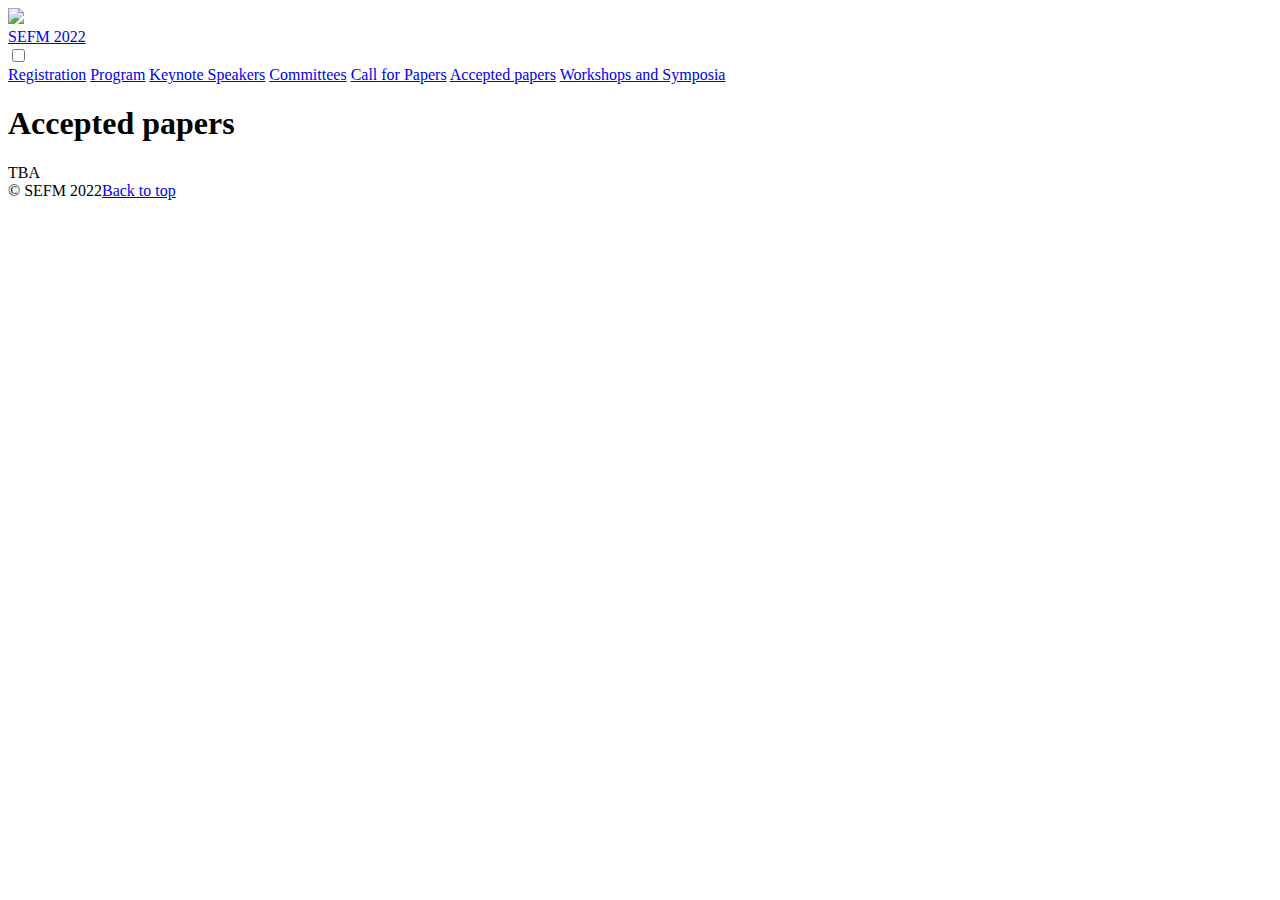
==== acceptedpapers.html @ af6c27b9 "Add files via upload" ====
<!DOCTYPE html>
<!-- saved from url=(0034)https://sefm-conference.github.io/ -->
<html lang="en"><head><meta http-equiv="Content-Type" content="text/html; charset=UTF-8">
  
  <meta http-equiv="X-UA-Compatible" content="IE=edge">
  <meta name="viewport" content="width=device-width, initial-scale=1"><!-- Begin Jekyll SEO tag v2.7.1 -->
<title>SEFM 2022 | Website of the SEFM Conference</title>
<meta name="generator" content="Jekyll v3.9.0">
<meta property="og:title" content="SEFM 2022">
<meta property="og:locale" content="en_US">
<meta name="description" content="Website of the SEFM Conference">
<meta property="og:description" content="Website of the SEFM Conference">
<link rel="canonical" href="https://chaimingcn.github.io/">
<meta property="og:url" content="/">
<meta property="og:site_name" content="SEFM 2022">
<meta name="twitter:card" content="summary">
<meta property="twitter:title" content="SEFM 2022">
<script type="application/ld+json">
{"description":"Website of the SEFM Conference","url":"/","@type":"WebSite","headline":"SEFM 2022","name":"SEFM 2022","@context":"https://schema.org"}</script>
<!-- End Jekyll SEO tag -->
<link rel="stylesheet" href="https://chaimingcn.github.io/main.css">
  <link rel="icon" href="https://sefm-conference.github.io/favicon.png" type="image/x-icon">
  <link rel="stylesheet" href="https://chaimingcn.github.io/font-awesome.min.css">
	
	<meta name="ljjc::status" content="on">
	<script charset="utf-8" src="./moment_timeline.4391e0bf4053fbaa2a022e3fad2a1e1a.js">
	</script>
	<script charset="utf-8" src="./timeline.34cf38a85ac899f1d6a0438a1659decc.js"></script>
	</head>
<body><header class="site-header" role="banner">

  <div class="wrapper">
    <div class="headerImage">
    <img src="https://chaimingcn.github.io/mainPic.JPG">
    </div>
      <a class="site-title" rel="author" href="https://chaimingcn.github.io/">SEFM 2022</a><nav class="site-nav">
          <input type="checkbox" id="nav-trigger" class="nav-trigger">
          <label for="nav-trigger">
            <span class="menu-icon">
           
            </span>
          </label>

          <div class="trigger">
            
              
            
              
            
              
            
              
            
              
                <a class="page-link" href="https://chaimingcn.github.io/registration.html">Registration</a>
              
            
              
                <a class="page-link" href="https://chaimingcn.github.io/program.html">Program</a>
              
            
              
                <a class="page-link" href="https://chaimingcn.github.io/keynotespeaker.html">Keynote Speakers</a>
              
            
              
                <a class="page-link" href="https://chaimingcn.github.io/committees.html">Committees</a>
              
            
              
                <a class="page-link" href="https://chaimingcn.github.io/cfp.html">Call for Papers</a>
              
            
              
                <a class="page-link" href="https://chaimingcn.github.io/acceptedpapers.html">Accepted papers</a>
              
            
              
                <a class="page-link" href="https://chaimingcn.github.io/workshopandsymposia.html">Workshops and Symposia</a>
              
            
          </div>
        </nav></div>
</header>
<main class="page-content" aria-label="Content">
      <div class="wrapper">
        <div class="page">
    <h1 class="page-title">Accepted papers</h1>

      <div class="page-content">
        <div id="secondary" class="widget-area sidey" role="complementary">
   </div>
TBA
      </div>
</div>

      </div>
    </main><footer class="site-footer h-card">
  <data class="u-url" href="/"></data>

<div class="wrapper">© SEFM 2022<a href="https://chaimingcn.github.io/#" class="backtotop"><i class="fa fa-arrow-up"></i>Back to top</a>
</div>
</footer>



<iframe scrolling="no" frameborder="0" allowtransparency="true" src="./widget_iframe.8f764d5bd2778f88121d31d7d8d8e1e3.html" title="Twitter settings iframe" style="display: none;"></iframe><iframe id="rufous-sandbox" scrolling="no" frameborder="0" allowtransparency="true" allowfullscreen="true" style="position: absolute; visibility: hidden; display: none; width: 0px; height: 0px; padding: 0px; border: none;" title="Twitter analytics iframe" src="./saved_resource(1).html"></iframe></body></html>
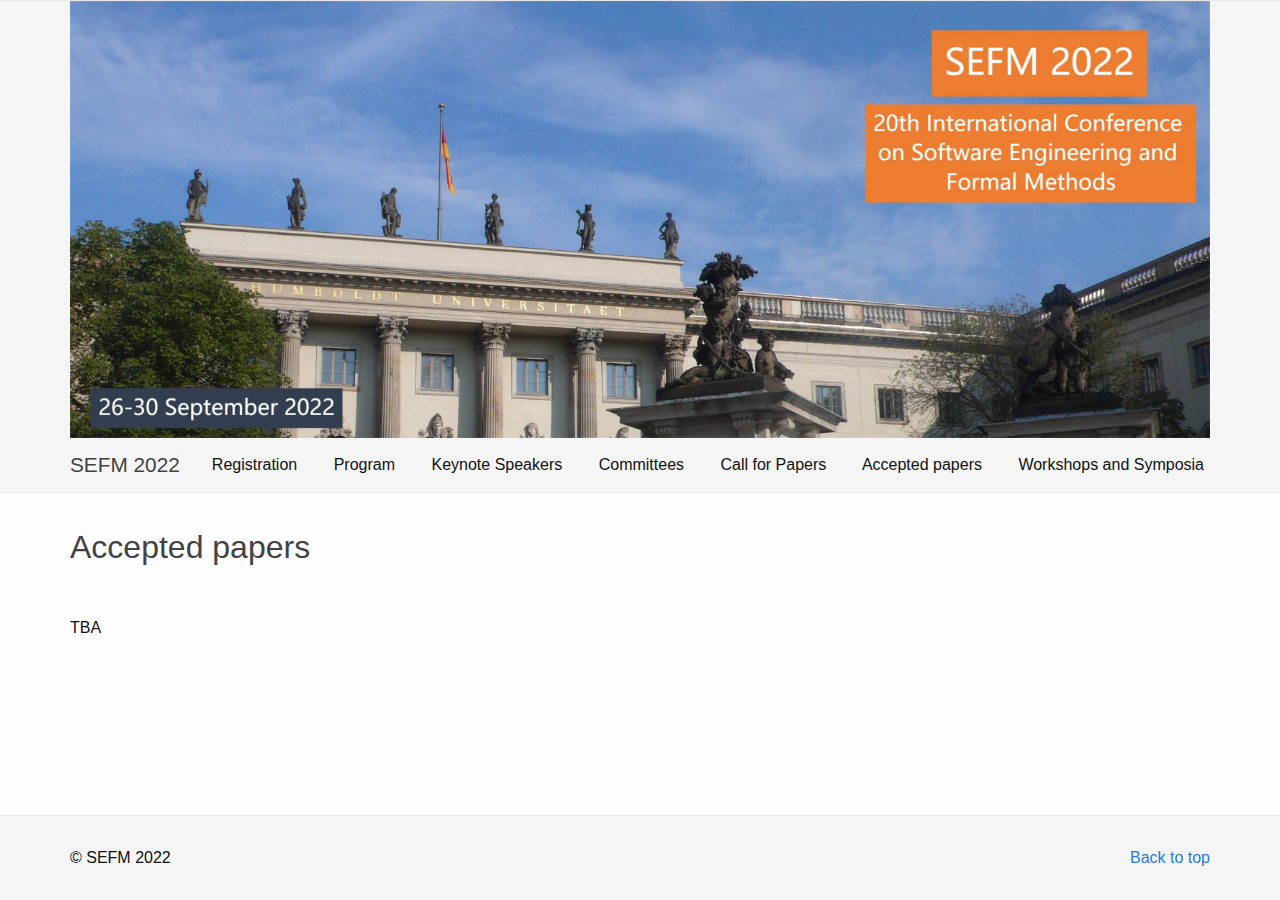
==== commit 84dce53b: "Update acceptedpapers.html" ====
--- a/acceptedpapers.html
+++ b/acceptedpapers.html
@@ -10,7 +10,7 @@
 <meta property="og:locale" content="en_US">
 <meta name="description" content="Website of the SEFM Conference">
 <meta property="og:description" content="Website of the SEFM Conference">
-<link rel="canonical" href="https://chaimingcn.github.io/">
+<link rel="canonical" href="https://sefm-conference.github.io/2022/">
 <meta property="og:url" content="/">
 <meta property="og:site_name" content="SEFM 2022">
 <meta name="twitter:card" content="summary">
@@ -18,9 +18,9 @@
 <script type="application/ld+json">
 {"description":"Website of the SEFM Conference","url":"/","@type":"WebSite","headline":"SEFM 2022","name":"SEFM 2022","@context":"https://schema.org"}</script>
 <!-- End Jekyll SEO tag -->
-<link rel="stylesheet" href="https://chaimingcn.github.io/main.css">
+<link rel="stylesheet" href="https://sefm-conference.github.io/2022/main.css">
   <link rel="icon" href="https://sefm-conference.github.io/favicon.png" type="image/x-icon">
-  <link rel="stylesheet" href="https://chaimingcn.github.io/font-awesome.min.css">
+  <link rel="stylesheet" href="https://sefm-conference.github.io/2022/font-awesome.min.css">
 	
 	<meta name="ljjc::status" content="on">
 	<script charset="utf-8" src="./moment_timeline.4391e0bf4053fbaa2a022e3fad2a1e1a.js">
@@ -31,9 +31,9 @@
 
   <div class="wrapper">
     <div class="headerImage">
-    <img src="https://chaimingcn.github.io/mainPic.JPG">
+    <img src="https://sefm-conference.github.io/2022/mainPic.JPG">
     </div>
-      <a class="site-title" rel="author" href="https://chaimingcn.github.io/">SEFM 2022</a><nav class="site-nav">
+      <a class="site-title" rel="author" href="https://sefm-conference.github.io/2022/">SEFM 2022</a><nav class="site-nav">
           <input type="checkbox" id="nav-trigger" class="nav-trigger">
           <label for="nav-trigger">
             <span class="menu-icon">
@@ -52,31 +52,31 @@
               
             
               
-                <a class="page-link" href="https://chaimingcn.github.io/registration.html">Registration</a>
+                <a class="page-link" href="https://sefm-conference.github.io/2022/registration.html">Registration</a>
               
             
               
-                <a class="page-link" href="https://chaimingcn.github.io/program.html">Program</a>
+                <a class="page-link" href="https://sefm-conference.github.io/2022/program.html">Program</a>
               
             
               
-                <a class="page-link" href="https://chaimingcn.github.io/keynotespeaker.html">Keynote Speakers</a>
+                <a class="page-link" href="https://sefm-conference.github.io/2022/keynotespeaker.html">Keynote Speakers</a>
               
             
               
-                <a class="page-link" href="https://chaimingcn.github.io/committees.html">Committees</a>
+                <a class="page-link" href="https://sefm-conference.github.io/2022/committees.html">Committees</a>
               
             
               
-                <a class="page-link" href="https://chaimingcn.github.io/cfp.html">Call for Papers</a>
+                <a class="page-link" href="https://sefm-conference.github.io/2022/cfp.html">Call for Papers</a>
               
             
               
-                <a class="page-link" href="https://chaimingcn.github.io/acceptedpapers.html">Accepted papers</a>
+                <a class="page-link" href="https://sefm-conference.github.io/2022/acceptedpapers.html">Accepted papers</a>
               
             
               
-                <a class="page-link" href="https://chaimingcn.github.io/workshopandsymposia.html">Workshops and Symposia</a>
+                <a class="page-link" href="https://sefm-conference.github.io/2022/workshopandsymposia.html">Workshops and Symposia</a>
               
             
           </div>
@@ -98,7 +98,7 @@
     </main><footer class="site-footer h-card">
   <data class="u-url" href="/"></data>
 
-<div class="wrapper">© SEFM 2022<a href="https://chaimingcn.github.io/#" class="backtotop"><i class="fa fa-arrow-up"></i>Back to top</a>
+<div class="wrapper">© SEFM 2022<a href="https://sefm-conference.github.io/2022/#" class="backtotop"><i class="fa fa-arrow-up"></i>Back to top</a>
 </div>
 </footer>
 
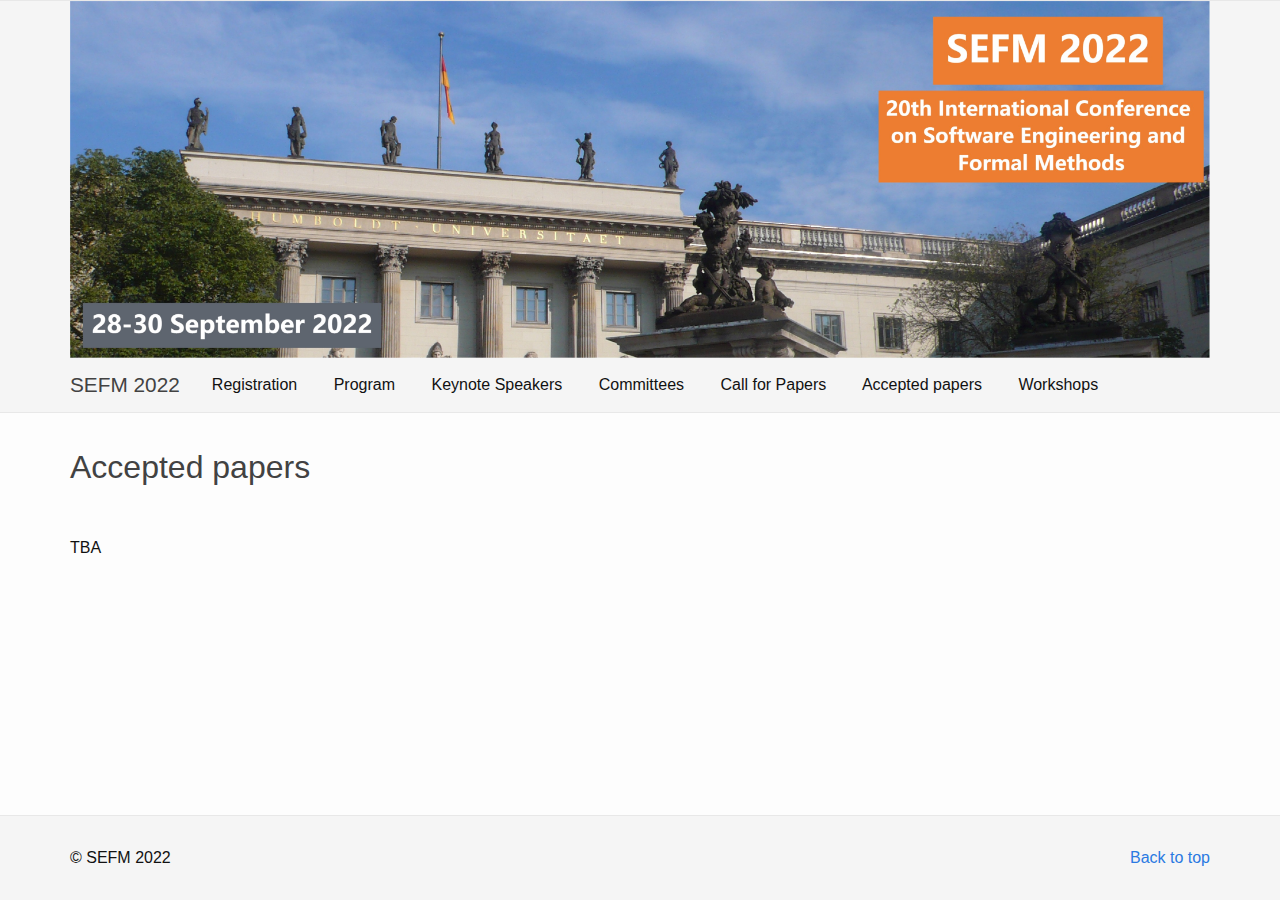
==== commit af6ca842: "Update acceptedpapers.html" ====
--- a/acceptedpapers.html
+++ b/acceptedpapers.html
@@ -76,7 +76,7 @@
               
             
               
-                <a class="page-link" href="https://sefm-conference.github.io/2022/workshopandsymposia.html">Workshops and Symposia</a>
+                <a class="page-link" href="https://sefm-conference.github.io/2022/workshopandsymposia.html">Workshops</a>
               
             
           </div>
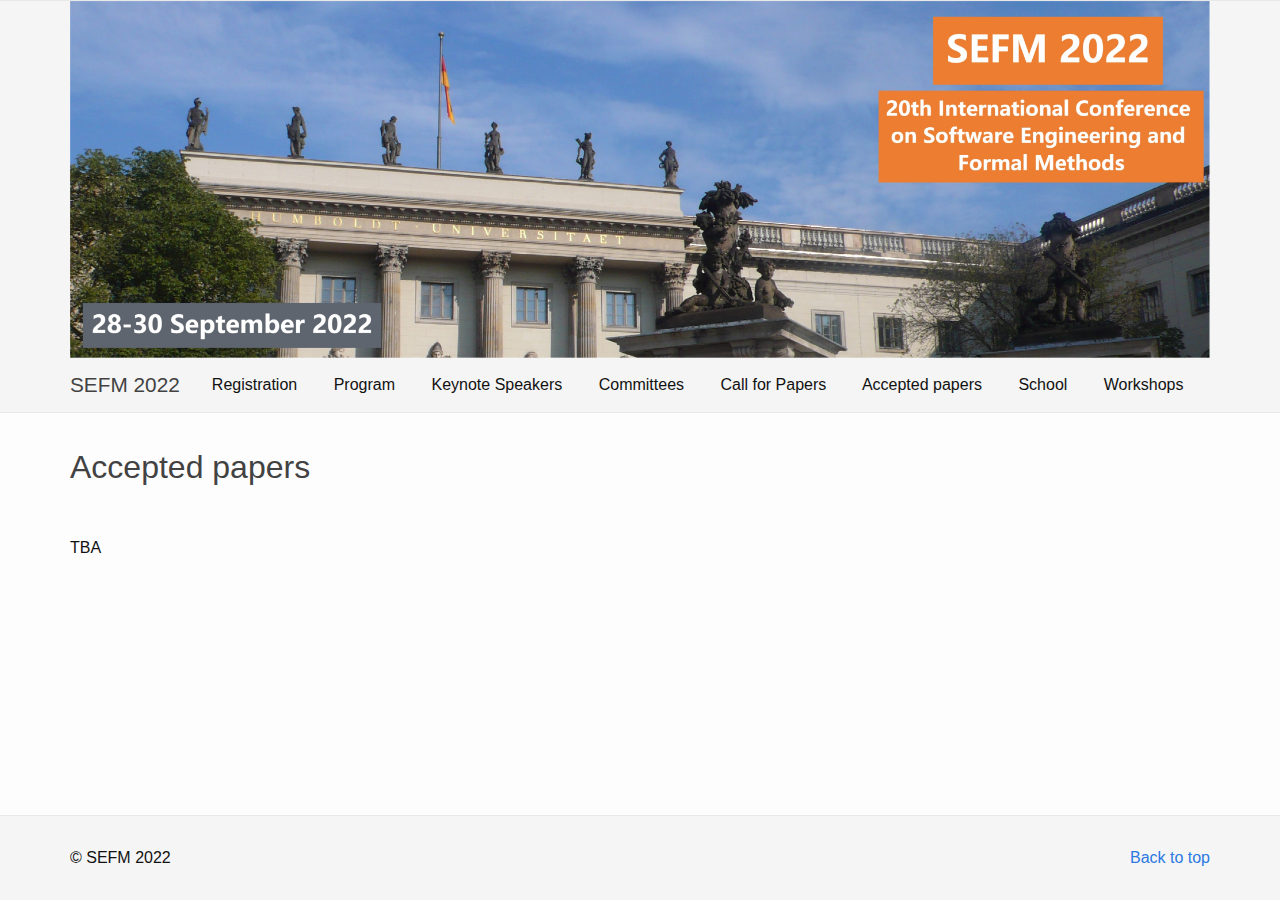
==== commit 93aa68d6: "Update acceptedpapers.html" ====
--- a/acceptedpapers.html
+++ b/acceptedpapers.html
@@ -74,7 +74,7 @@
               
                 <a class="page-link" href="https://sefm-conference.github.io/2022/acceptedpapers.html">Accepted papers</a>
               
-            
+                <a class="page-link" href="https://sefm-conference.github.io/2022/school.html">School</a>
               
                 <a class="page-link" href="https://sefm-conference.github.io/2022/workshopandsymposia.html">Workshops</a>
               
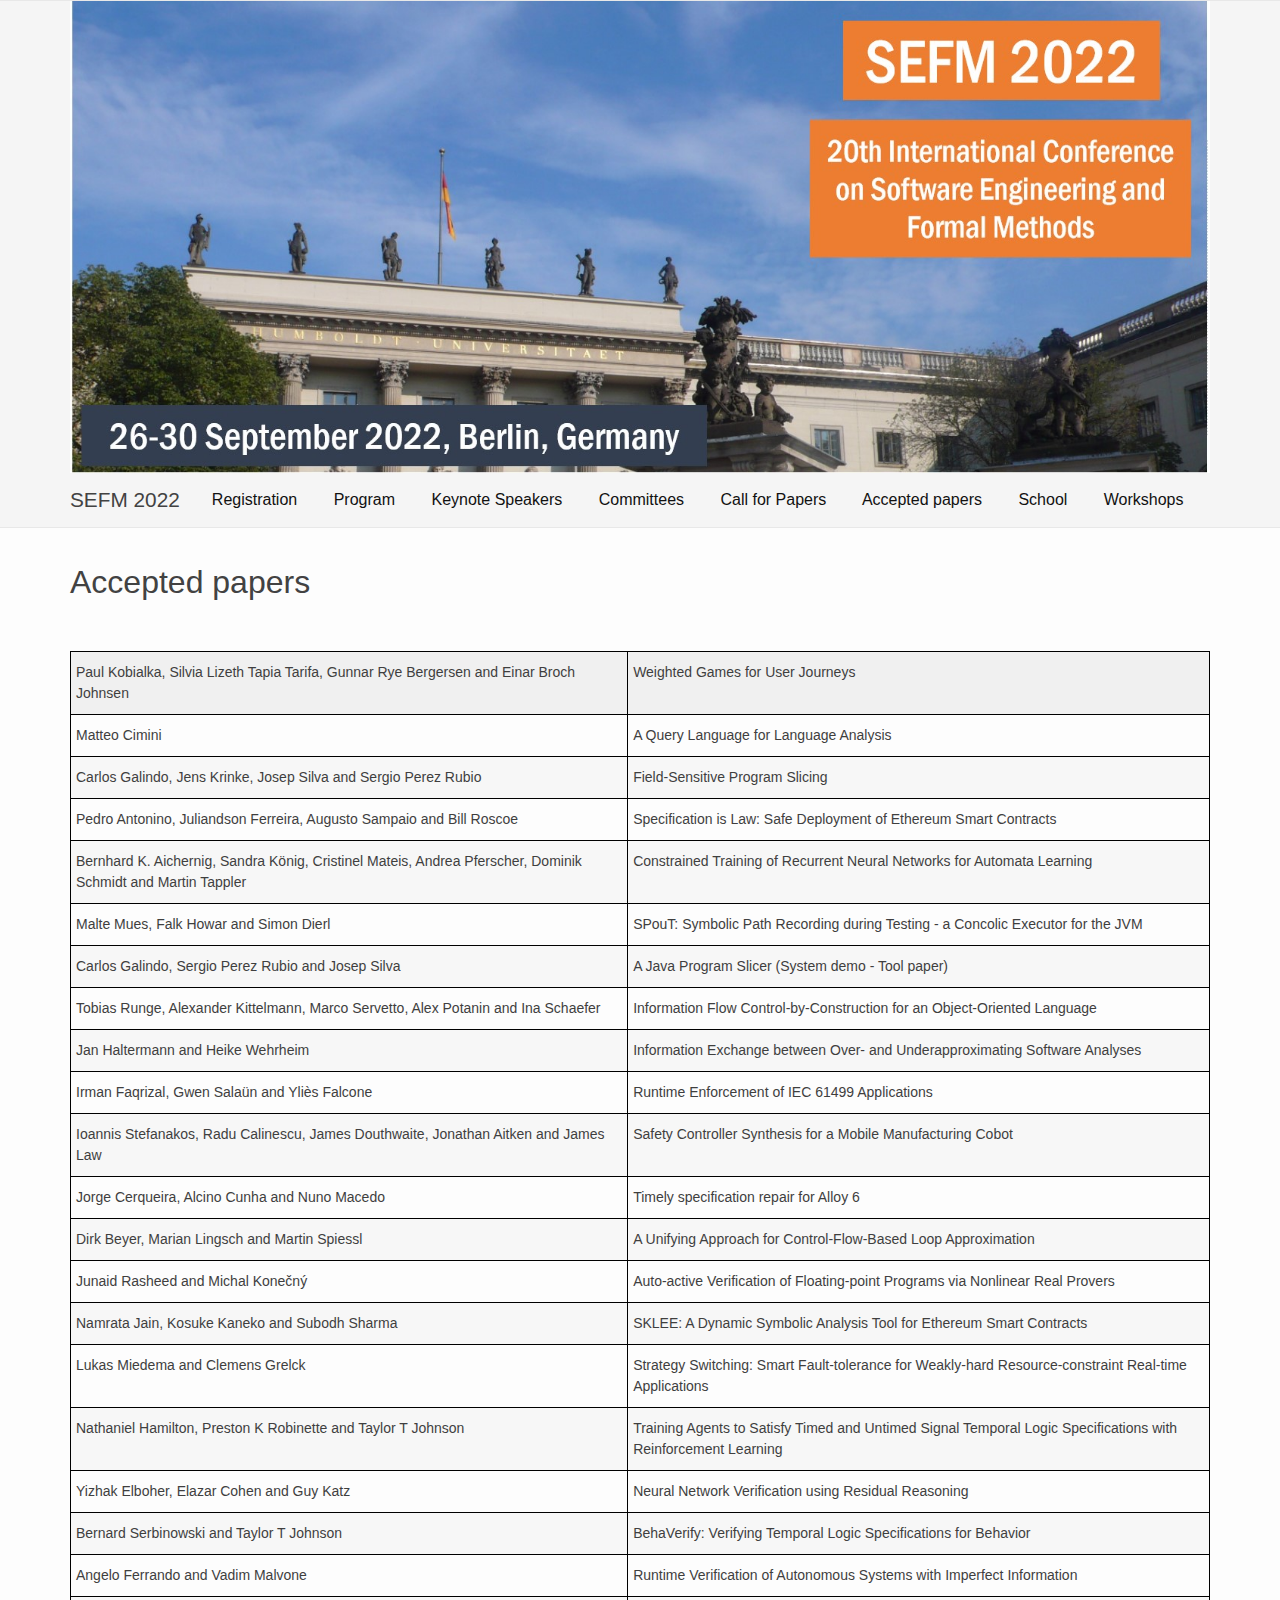
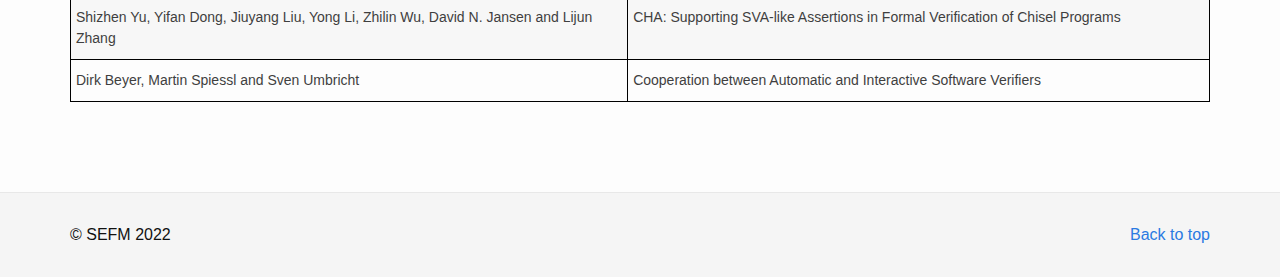
==== commit dd67ed4e: "Update acceptedpapers.html" ====
--- a/acceptedpapers.html
+++ b/acceptedpapers.html
@@ -90,7 +90,108 @@
       <div class="page-content">
         <div id="secondary" class="widget-area sidey" role="complementary">
    </div>
-TBA
+<style type="text/css">
+.tg  {border-collapse:collapse;border-spacing:0;}
+.tg td{border-color:black;border-style:solid;border-width:1px;font-family:Arial, sans-serif;font-size:14px;
+  overflow:hidden;padding:10px 5px;word-break:normal;}
+.tg th{border-color:black;border-style:solid;border-width:1px;font-family:Arial, sans-serif;font-size:14px;
+  font-weight:normal;overflow:hidden;padding:10px 5px;word-break:normal;}
+.tg .tg-0lax{text-align:left;vertical-align:top}
+</style>
+<table class="tg">
+<thead>
+  <tr>
+    <th class="tg-0lax">Paul Kobialka, Silvia Lizeth Tapia Tarifa, Gunnar Rye Bergersen and Einar Broch Johnsen</th>
+    <th class="tg-0lax">Weighted Games for User Journeys</th>
+  </tr>
+</thead>
+<tbody>
+  <tr>
+    <td class="tg-0lax">Matteo Cimini</td>
+    <td class="tg-0lax">A Query Language for Language Analysis</td>
+  </tr>
+  <tr>
+    <td class="tg-0lax">Carlos Galindo, Jens Krinke, Josep Silva and Sergio Perez Rubio</td>
+    <td class="tg-0lax">Field-Sensitive Program Slicing</td>
+  </tr>
+  <tr>
+    <td class="tg-0lax">Pedro Antonino, Juliandson Ferreira, Augusto Sampaio and Bill Roscoe</td>
+    <td class="tg-0lax">Specification is Law: Safe Deployment of Ethereum Smart Contracts</td>
+  </tr>
+  <tr>
+    <td class="tg-0lax">Bernhard K. Aichernig, Sandra König, Cristinel Mateis, Andrea Pferscher, Dominik Schmidt and Martin Tappler</td>
+    <td class="tg-0lax">Constrained Training of Recurrent Neural Networks for Automata Learning</td>
+  </tr>
+  <tr>
+    <td class="tg-0lax">Malte Mues, Falk Howar and Simon Dierl</td>
+    <td class="tg-0lax">SPouT: Symbolic Path Recording during Testing - a Concolic Executor for the JVM</td>
+  </tr>
+  <tr>
+    <td class="tg-0lax">Carlos Galindo, Sergio Perez Rubio and Josep Silva</td>
+    <td class="tg-0lax">A Java Program Slicer (System demo - Tool paper)</td>
+  </tr>
+  <tr>
+    <td class="tg-0lax">Tobias Runge, Alexander Kittelmann, Marco Servetto, Alex Potanin and Ina Schaefer</td>
+    <td class="tg-0lax">Information Flow Control-by-Construction for an Object-Oriented Language</td>
+  </tr>
+  <tr>
+    <td class="tg-0lax">Jan Haltermann and Heike Wehrheim</td>
+    <td class="tg-0lax">Information Exchange between Over- and Underapproximating Software Analyses</td>
+  </tr>
+  <tr>
+    <td class="tg-0lax">Irman Faqrizal, Gwen Salaün and Yliès Falcone</td>
+    <td class="tg-0lax">Runtime Enforcement of IEC 61499 Applications</td>
+  </tr>
+  <tr>
+    <td class="tg-0lax">Ioannis Stefanakos, Radu Calinescu, James Douthwaite, Jonathan Aitken and James Law</td>
+    <td class="tg-0lax">Safety Controller Synthesis for a Mobile Manufacturing Cobot</td>
+  </tr>
+  <tr>
+    <td class="tg-0lax">Jorge Cerqueira, Alcino Cunha and Nuno Macedo</td>
+    <td class="tg-0lax">Timely specification repair for Alloy 6</td>
+  </tr>
+  <tr>
+    <td class="tg-0lax">Dirk Beyer, Marian Lingsch and Martin Spiessl</td>
+    <td class="tg-0lax">A Unifying Approach for Control-Flow-Based Loop Approximation</td>
+  </tr>
+  <tr>
+    <td class="tg-0lax">Junaid Rasheed and Michal Konečný</td>
+    <td class="tg-0lax">Auto-active Verification of Floating-point Programs via Nonlinear Real Provers</td>
+  </tr>
+  <tr>
+    <td class="tg-0lax">Namrata Jain, Kosuke Kaneko and Subodh Sharma</td>
+    <td class="tg-0lax">SKLEE: A Dynamic Symbolic Analysis Tool for Ethereum Smart Contracts</td>
+  </tr>
+  <tr>
+    <td class="tg-0lax">Lukas Miedema and Clemens Grelck</td>
+    <td class="tg-0lax">Strategy Switching: Smart Fault-tolerance for Weakly-hard Resource-constraint Real-time Applications</td>
+  </tr>
+  <tr>
+    <td class="tg-0lax">Nathaniel Hamilton, Preston K Robinette and Taylor T Johnson</td>
+    <td class="tg-0lax">Training Agents to Satisfy Timed and Untimed Signal Temporal Logic Specifications with Reinforcement Learning</td>
+  </tr>
+  <tr>
+    <td class="tg-0lax">Yizhak Elboher, Elazar Cohen and Guy Katz</td>
+    <td class="tg-0lax">Neural Network Verification using Residual Reasoning</td>
+  </tr>
+  <tr>
+    <td class="tg-0lax">Bernard Serbinowski and Taylor T Johnson</td>
+    <td class="tg-0lax">BehaVerify: Verifying Temporal Logic Specifications for Behavior</td>
+  </tr>
+  <tr>
+    <td class="tg-0lax">Angelo Ferrando and Vadim Malvone</td>
+    <td class="tg-0lax">Runtime Verification of Autonomous Systems with Imperfect Information</td>
+  </tr>
+  <tr>
+    <td class="tg-0lax">Shizhen Yu, Yifan Dong, Jiuyang Liu, Yong Li, Zhilin Wu, David N. Jansen and Lijun Zhang</td>
+    <td class="tg-0lax">CHA: Supporting SVA-like Assertions in Formal Verification of Chisel Programs</td>
+  </tr>
+  <tr>
+    <td class="tg-0lax">Dirk Beyer, Martin Spiessl and Sven Umbricht</td>
+    <td class="tg-0lax">Cooperation between Automatic and Interactive Software Verifiers</td>
+  </tr>
+</tbody>
+</table>
       </div>
 </div>
 
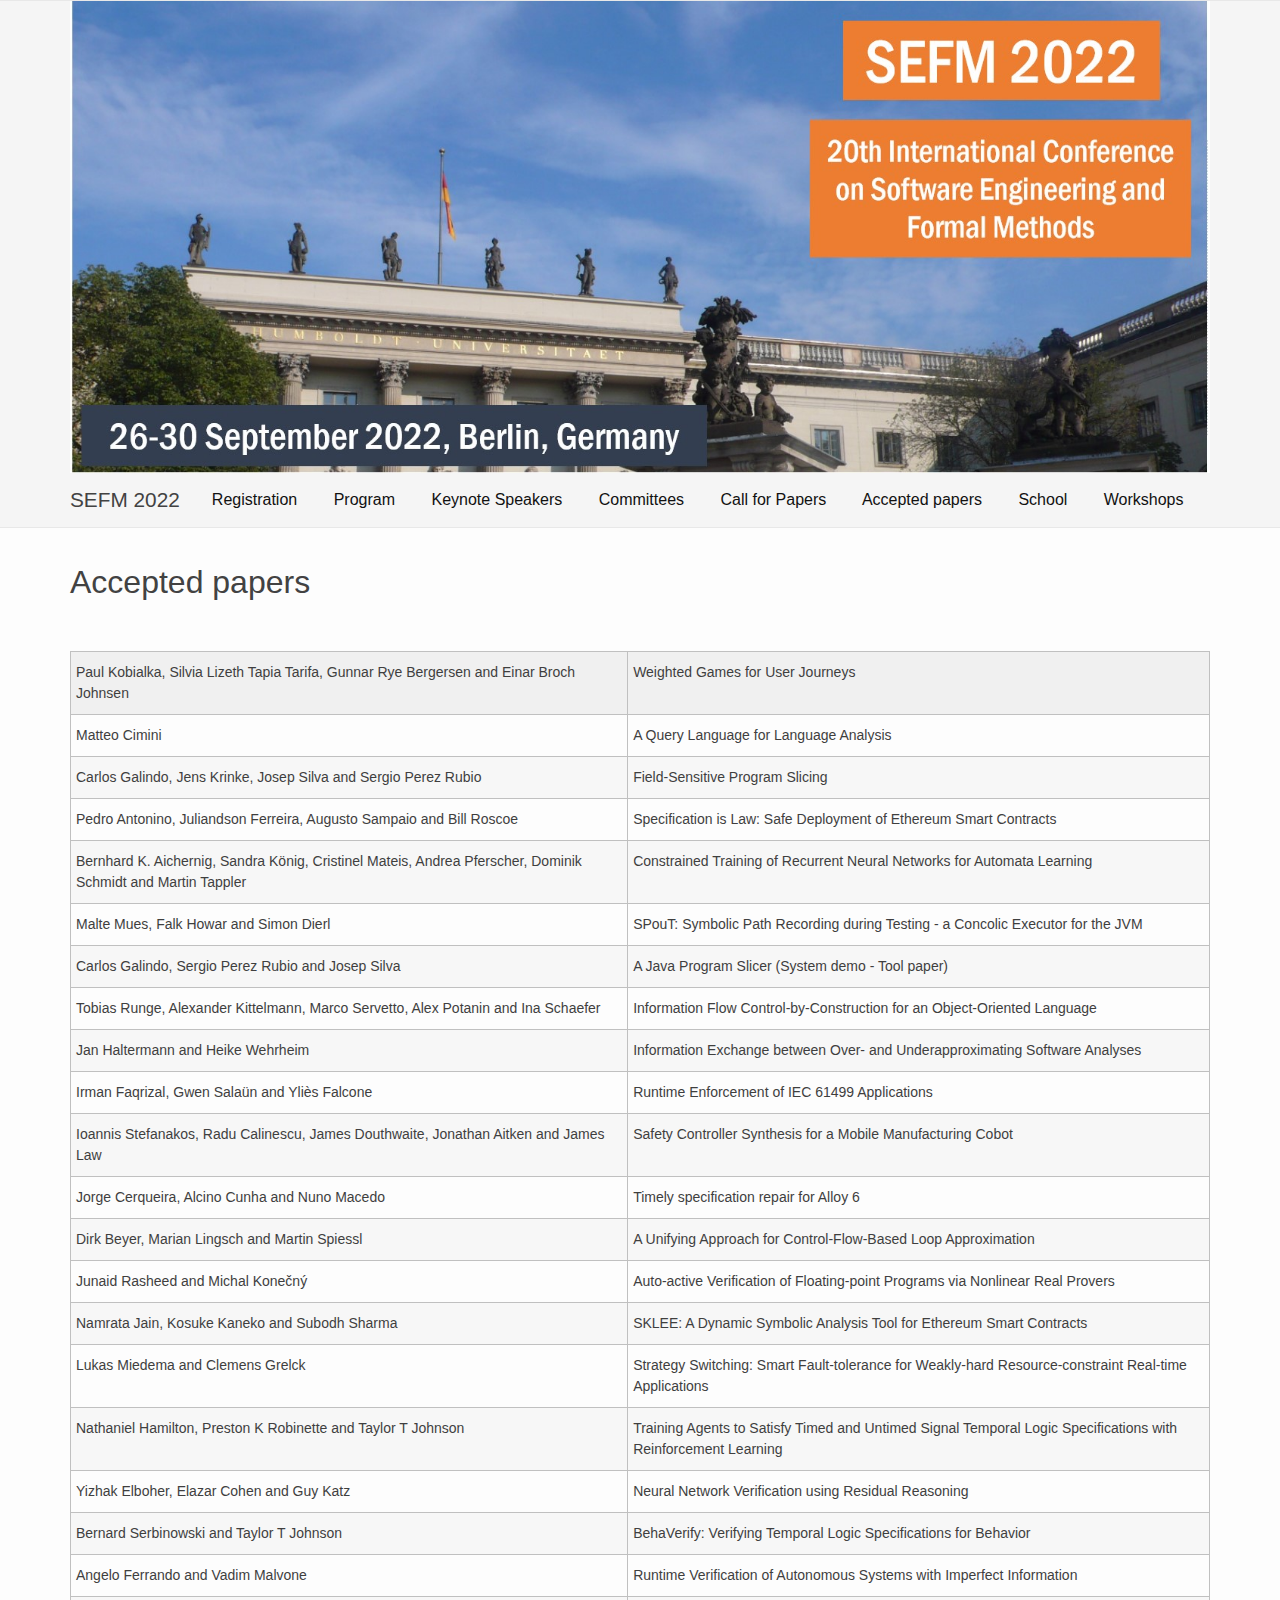
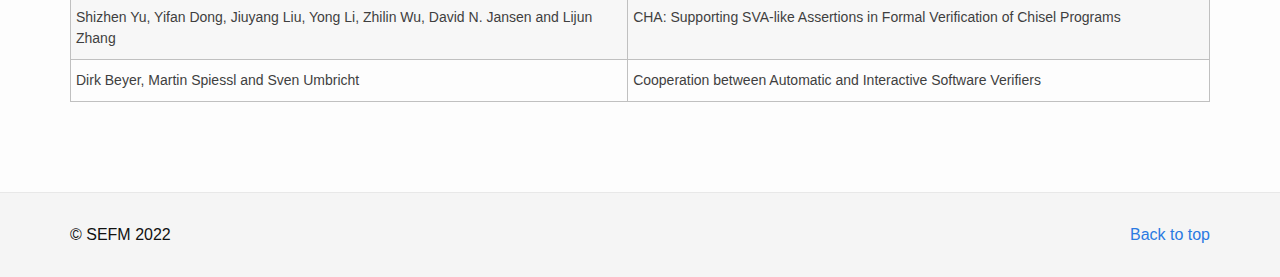
==== commit ba0ccbc7: "Update acceptedpapers.html" ====
--- a/acceptedpapers.html
+++ b/acceptedpapers.html
@@ -96,99 +96,99 @@
   overflow:hidden;padding:10px 5px;word-break:normal;}
 .tg th{border-color:black;border-style:solid;border-width:1px;font-family:Arial, sans-serif;font-size:14px;
   font-weight:normal;overflow:hidden;padding:10px 5px;word-break:normal;}
-.tg .tg-0lax{text-align:left;vertical-align:top}
+.tg .tg-wo29{border-color:#c0c0c0;text-align:left;vertical-align:top}
 </style>
 <table class="tg">
 <thead>
   <tr>
-    <th class="tg-0lax">Paul Kobialka, Silvia Lizeth Tapia Tarifa, Gunnar Rye Bergersen and Einar Broch Johnsen</th>
-    <th class="tg-0lax">Weighted Games for User Journeys</th>
+    <th class="tg-wo29">Paul Kobialka, Silvia Lizeth Tapia Tarifa, Gunnar Rye Bergersen and Einar Broch Johnsen</th>
+    <th class="tg-wo29">Weighted Games for User Journeys</th>
   </tr>
 </thead>
 <tbody>
   <tr>
-    <td class="tg-0lax">Matteo Cimini</td>
-    <td class="tg-0lax">A Query Language for Language Analysis</td>
-  </tr>
-  <tr>
-    <td class="tg-0lax">Carlos Galindo, Jens Krinke, Josep Silva and Sergio Perez Rubio</td>
-    <td class="tg-0lax">Field-Sensitive Program Slicing</td>
-  </tr>
-  <tr>
-    <td class="tg-0lax">Pedro Antonino, Juliandson Ferreira, Augusto Sampaio and Bill Roscoe</td>
-    <td class="tg-0lax">Specification is Law: Safe Deployment of Ethereum Smart Contracts</td>
-  </tr>
-  <tr>
-    <td class="tg-0lax">Bernhard K. Aichernig, Sandra König, Cristinel Mateis, Andrea Pferscher, Dominik Schmidt and Martin Tappler</td>
-    <td class="tg-0lax">Constrained Training of Recurrent Neural Networks for Automata Learning</td>
-  </tr>
-  <tr>
-    <td class="tg-0lax">Malte Mues, Falk Howar and Simon Dierl</td>
-    <td class="tg-0lax">SPouT: Symbolic Path Recording during Testing - a Concolic Executor for the JVM</td>
-  </tr>
-  <tr>
-    <td class="tg-0lax">Carlos Galindo, Sergio Perez Rubio and Josep Silva</td>
-    <td class="tg-0lax">A Java Program Slicer (System demo - Tool paper)</td>
-  </tr>
-  <tr>
-    <td class="tg-0lax">Tobias Runge, Alexander Kittelmann, Marco Servetto, Alex Potanin and Ina Schaefer</td>
-    <td class="tg-0lax">Information Flow Control-by-Construction for an Object-Oriented Language</td>
-  </tr>
-  <tr>
-    <td class="tg-0lax">Jan Haltermann and Heike Wehrheim</td>
-    <td class="tg-0lax">Information Exchange between Over- and Underapproximating Software Analyses</td>
-  </tr>
-  <tr>
-    <td class="tg-0lax">Irman Faqrizal, Gwen Salaün and Yliès Falcone</td>
-    <td class="tg-0lax">Runtime Enforcement of IEC 61499 Applications</td>
-  </tr>
-  <tr>
-    <td class="tg-0lax">Ioannis Stefanakos, Radu Calinescu, James Douthwaite, Jonathan Aitken and James Law</td>
-    <td class="tg-0lax">Safety Controller Synthesis for a Mobile Manufacturing Cobot</td>
-  </tr>
-  <tr>
-    <td class="tg-0lax">Jorge Cerqueira, Alcino Cunha and Nuno Macedo</td>
-    <td class="tg-0lax">Timely specification repair for Alloy 6</td>
-  </tr>
-  <tr>
-    <td class="tg-0lax">Dirk Beyer, Marian Lingsch and Martin Spiessl</td>
-    <td class="tg-0lax">A Unifying Approach for Control-Flow-Based Loop Approximation</td>
-  </tr>
-  <tr>
-    <td class="tg-0lax">Junaid Rasheed and Michal Konečný</td>
-    <td class="tg-0lax">Auto-active Verification of Floating-point Programs via Nonlinear Real Provers</td>
-  </tr>
-  <tr>
-    <td class="tg-0lax">Namrata Jain, Kosuke Kaneko and Subodh Sharma</td>
-    <td class="tg-0lax">SKLEE: A Dynamic Symbolic Analysis Tool for Ethereum Smart Contracts</td>
-  </tr>
-  <tr>
-    <td class="tg-0lax">Lukas Miedema and Clemens Grelck</td>
-    <td class="tg-0lax">Strategy Switching: Smart Fault-tolerance for Weakly-hard Resource-constraint Real-time Applications</td>
-  </tr>
-  <tr>
-    <td class="tg-0lax">Nathaniel Hamilton, Preston K Robinette and Taylor T Johnson</td>
-    <td class="tg-0lax">Training Agents to Satisfy Timed and Untimed Signal Temporal Logic Specifications with Reinforcement Learning</td>
-  </tr>
-  <tr>
-    <td class="tg-0lax">Yizhak Elboher, Elazar Cohen and Guy Katz</td>
-    <td class="tg-0lax">Neural Network Verification using Residual Reasoning</td>
-  </tr>
-  <tr>
-    <td class="tg-0lax">Bernard Serbinowski and Taylor T Johnson</td>
-    <td class="tg-0lax">BehaVerify: Verifying Temporal Logic Specifications for Behavior</td>
-  </tr>
-  <tr>
-    <td class="tg-0lax">Angelo Ferrando and Vadim Malvone</td>
-    <td class="tg-0lax">Runtime Verification of Autonomous Systems with Imperfect Information</td>
-  </tr>
-  <tr>
-    <td class="tg-0lax">Shizhen Yu, Yifan Dong, Jiuyang Liu, Yong Li, Zhilin Wu, David N. Jansen and Lijun Zhang</td>
-    <td class="tg-0lax">CHA: Supporting SVA-like Assertions in Formal Verification of Chisel Programs</td>
-  </tr>
-  <tr>
-    <td class="tg-0lax">Dirk Beyer, Martin Spiessl and Sven Umbricht</td>
-    <td class="tg-0lax">Cooperation between Automatic and Interactive Software Verifiers</td>
+    <td class="tg-wo29">Matteo Cimini</td>
+    <td class="tg-wo29">A Query Language for Language Analysis</td>
+  </tr>
+  <tr>
+    <td class="tg-wo29">Carlos Galindo, Jens Krinke, Josep Silva and Sergio Perez Rubio</td>
+    <td class="tg-wo29">Field-Sensitive Program Slicing</td>
+  </tr>
+  <tr>
+    <td class="tg-wo29">Pedro Antonino, Juliandson Ferreira, Augusto Sampaio and Bill Roscoe</td>
+    <td class="tg-wo29">Specification is Law: Safe Deployment of Ethereum Smart Contracts</td>
+  </tr>
+  <tr>
+    <td class="tg-wo29">Bernhard K. Aichernig, Sandra König, Cristinel Mateis, Andrea Pferscher, Dominik Schmidt and Martin Tappler</td>
+    <td class="tg-wo29">Constrained Training of Recurrent Neural Networks for Automata Learning</td>
+  </tr>
+  <tr>
+    <td class="tg-wo29">Malte Mues, Falk Howar and Simon Dierl</td>
+    <td class="tg-wo29">SPouT: Symbolic Path Recording during Testing - a Concolic Executor for the JVM</td>
+  </tr>
+  <tr>
+    <td class="tg-wo29">Carlos Galindo, Sergio Perez Rubio and Josep Silva</td>
+    <td class="tg-wo29">A Java Program Slicer (System demo - Tool paper)</td>
+  </tr>
+  <tr>
+    <td class="tg-wo29">Tobias Runge, Alexander Kittelmann, Marco Servetto, Alex Potanin and Ina Schaefer</td>
+    <td class="tg-wo29">Information Flow Control-by-Construction for an Object-Oriented Language</td>
+  </tr>
+  <tr>
+    <td class="tg-wo29">Jan Haltermann and Heike Wehrheim</td>
+    <td class="tg-wo29">Information Exchange between Over- and Underapproximating Software Analyses</td>
+  </tr>
+  <tr>
+    <td class="tg-wo29">Irman Faqrizal, Gwen Salaün and Yliès Falcone</td>
+    <td class="tg-wo29">Runtime Enforcement of IEC 61499 Applications</td>
+  </tr>
+  <tr>
+    <td class="tg-wo29">Ioannis Stefanakos, Radu Calinescu, James Douthwaite, Jonathan Aitken and James Law</td>
+    <td class="tg-wo29">Safety Controller Synthesis for a Mobile Manufacturing Cobot</td>
+  </tr>
+  <tr>
+    <td class="tg-wo29">Jorge Cerqueira, Alcino Cunha and Nuno Macedo</td>
+    <td class="tg-wo29">Timely specification repair for Alloy 6</td>
+  </tr>
+  <tr>
+    <td class="tg-wo29">Dirk Beyer, Marian Lingsch and Martin Spiessl</td>
+    <td class="tg-wo29">A Unifying Approach for Control-Flow-Based Loop Approximation</td>
+  </tr>
+  <tr>
+    <td class="tg-wo29">Junaid Rasheed and Michal Konečný</td>
+    <td class="tg-wo29">Auto-active Verification of Floating-point Programs via Nonlinear Real Provers</td>
+  </tr>
+  <tr>
+    <td class="tg-wo29">Namrata Jain, Kosuke Kaneko and Subodh Sharma</td>
+    <td class="tg-wo29">SKLEE: A Dynamic Symbolic Analysis Tool for Ethereum Smart Contracts</td>
+  </tr>
+  <tr>
+    <td class="tg-wo29">Lukas Miedema and Clemens Grelck</td>
+    <td class="tg-wo29">Strategy Switching: Smart Fault-tolerance for Weakly-hard Resource-constraint Real-time Applications</td>
+  </tr>
+  <tr>
+    <td class="tg-wo29">Nathaniel Hamilton, Preston K Robinette and Taylor T Johnson</td>
+    <td class="tg-wo29">Training Agents to Satisfy Timed and Untimed Signal Temporal Logic Specifications with Reinforcement Learning</td>
+  </tr>
+  <tr>
+    <td class="tg-wo29">Yizhak Elboher, Elazar Cohen and Guy Katz</td>
+    <td class="tg-wo29">Neural Network Verification using Residual Reasoning</td>
+  </tr>
+  <tr>
+    <td class="tg-wo29">Bernard Serbinowski and Taylor T Johnson</td>
+    <td class="tg-wo29">BehaVerify: Verifying Temporal Logic Specifications for Behavior</td>
+  </tr>
+  <tr>
+    <td class="tg-wo29">Angelo Ferrando and Vadim Malvone</td>
+    <td class="tg-wo29">Runtime Verification of Autonomous Systems with Imperfect Information</td>
+  </tr>
+  <tr>
+    <td class="tg-wo29">Shizhen Yu, Yifan Dong, Jiuyang Liu, Yong Li, Zhilin Wu, David N. Jansen and Lijun Zhang</td>
+    <td class="tg-wo29">CHA: Supporting SVA-like Assertions in Formal Verification of Chisel Programs</td>
+  </tr>
+  <tr>
+    <td class="tg-wo29">Dirk Beyer, Martin Spiessl and Sven Umbricht</td>
+    <td class="tg-wo29">Cooperation between Automatic and Interactive Software Verifiers</td>
   </tr>
 </tbody>
 </table>
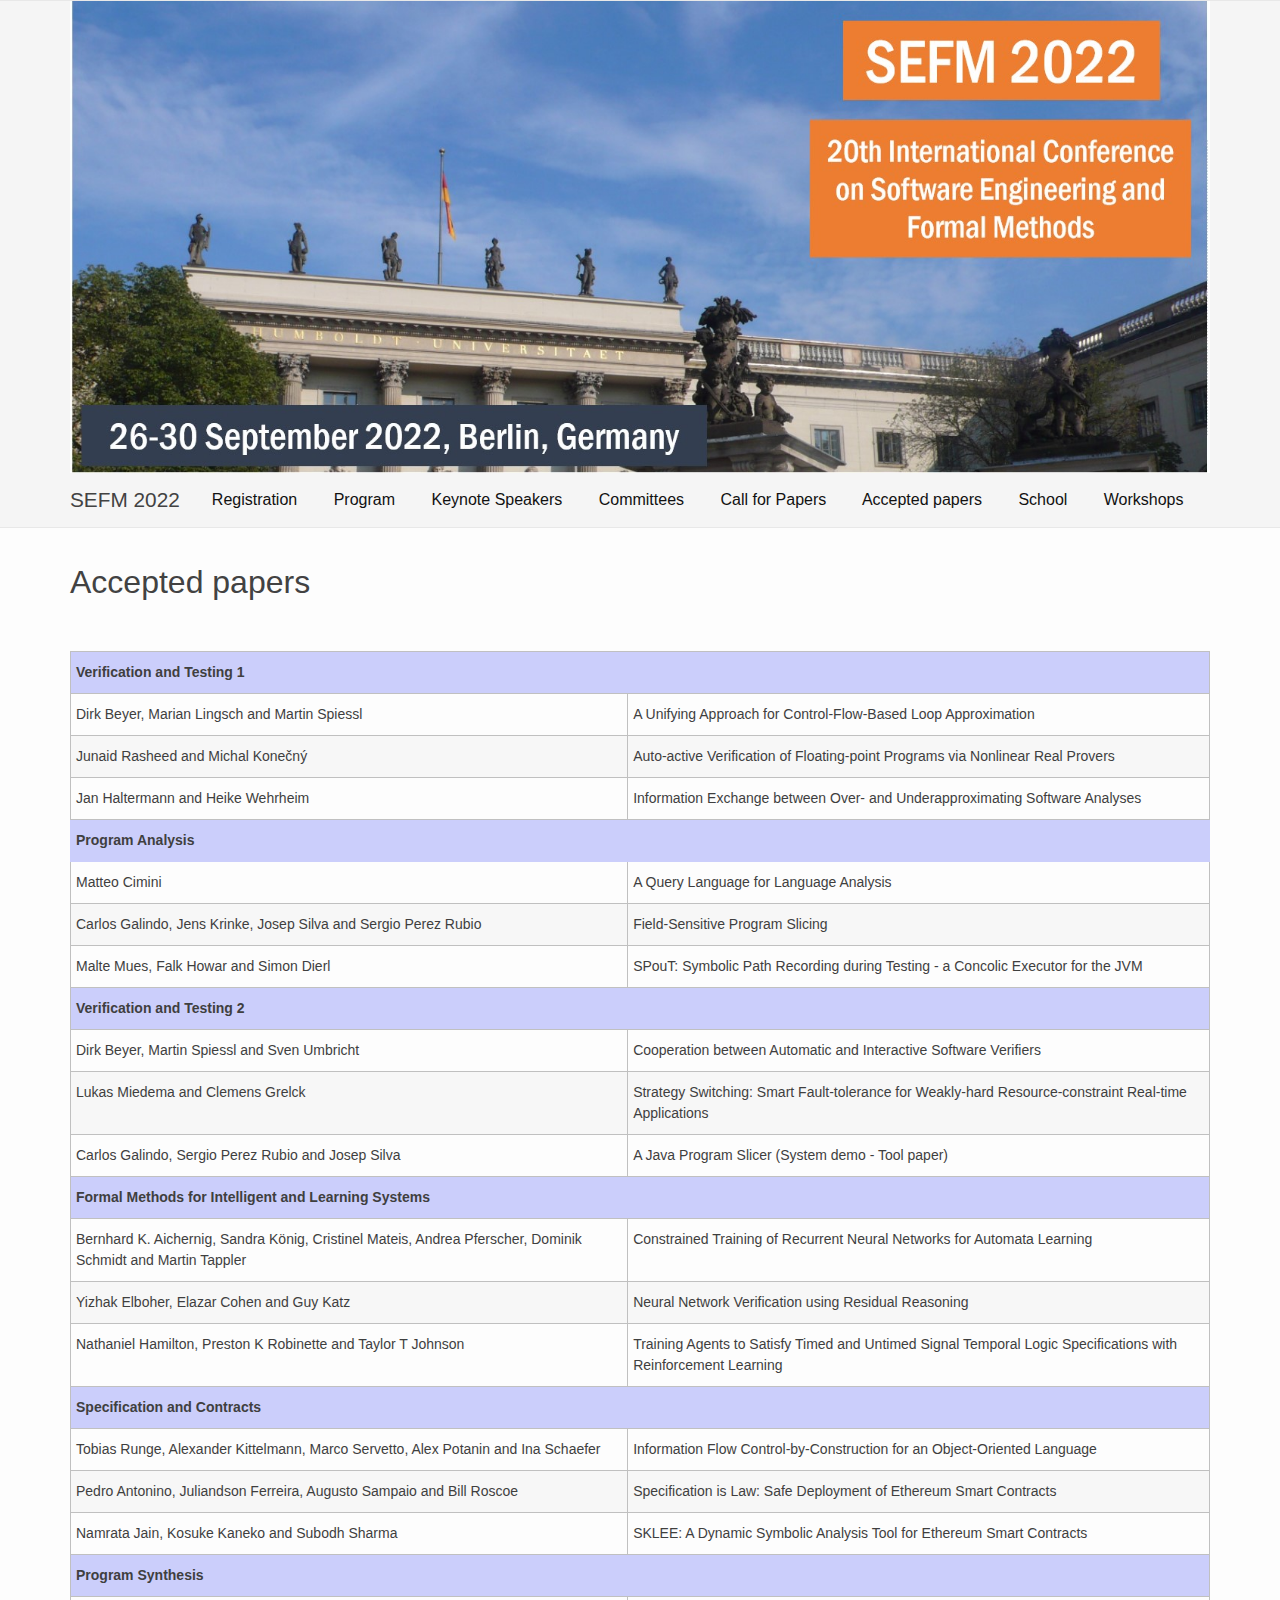
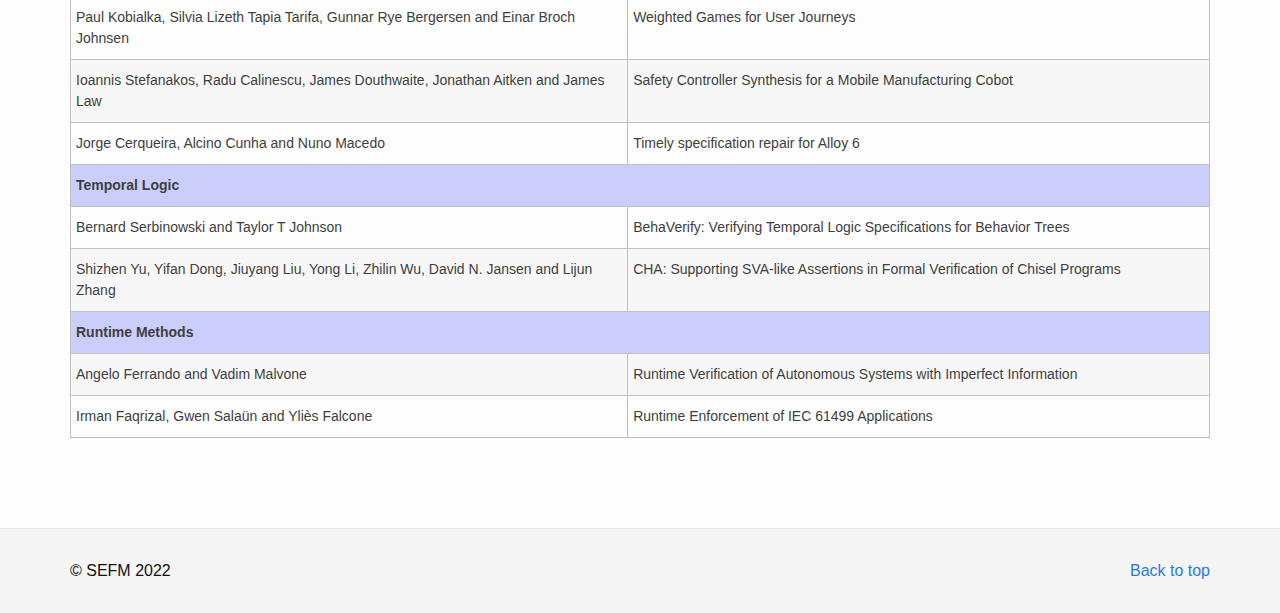
==== commit b0950c6a: "Update acceptedpapers.html" ====
--- a/acceptedpapers.html
+++ b/acceptedpapers.html
@@ -96,17 +96,33 @@
   overflow:hidden;padding:10px 5px;word-break:normal;}
 .tg th{border-color:black;border-style:solid;border-width:1px;font-family:Arial, sans-serif;font-size:14px;
   font-weight:normal;overflow:hidden;padding:10px 5px;word-break:normal;}
+.tg .tg-eqnd{background-color:#cbcefb;border-color:#cbcefb;text-align:left;vertical-align:top}
+.tg .tg-21jz{background-color:#cbcefb;border-color:#c0c0c0;text-align:left;vertical-align:top}
 .tg .tg-wo29{border-color:#c0c0c0;text-align:left;vertical-align:top}
 </style>
 <table class="tg">
 <thead>
   <tr>
-    <th class="tg-wo29">Paul Kobialka, Silvia Lizeth Tapia Tarifa, Gunnar Rye Bergersen and Einar Broch Johnsen</th>
-    <th class="tg-wo29">Weighted Games for User Journeys</th>
+    <th class="tg-21jz" colspan="2"><span style="font-weight:bold">Verification and Testing 1</span></th>
   </tr>
 </thead>
 <tbody>
   <tr>
+    <td class="tg-wo29">Dirk Beyer, Marian Lingsch and Martin Spiessl</td>
+    <td class="tg-wo29">A Unifying Approach for Control-Flow-Based Loop Approximation</td>
+  </tr>
+  <tr>
+    <td class="tg-wo29">Junaid Rasheed and Michal Konečný</td>
+    <td class="tg-wo29">Auto-active Verification of Floating-point Programs via Nonlinear Real Provers</td>
+  </tr>
+  <tr>
+    <td class="tg-wo29">Jan Haltermann and Heike Wehrheim</td>
+    <td class="tg-wo29">Information Exchange between Over- and Underapproximating Software Analyses</td>
+  </tr>
+  <tr>
+    <td class="tg-eqnd" colspan="2"><span style="font-weight:bold">Program Analysis</span></td>
+  </tr>
+  <tr>
     <td class="tg-wo29">Matteo Cimini</td>
     <td class="tg-wo29">A Query Language for Language Analysis</td>
   </tr>
@@ -115,80 +131,90 @@
     <td class="tg-wo29">Field-Sensitive Program Slicing</td>
   </tr>
   <tr>
+    <td class="tg-wo29">Malte Mues, Falk Howar and Simon Dierl</td>
+    <td class="tg-wo29">SPouT: Symbolic Path Recording during Testing - a Concolic Executor for the JVM</td>
+  </tr>
+  <tr>
+    <td class="tg-21jz" colspan="2"><span style="font-weight:bold">Verification and Testing 2</span></td>
+  </tr>
+  <tr>
+    <td class="tg-wo29">Dirk Beyer, Martin Spiessl and Sven Umbricht</td>
+    <td class="tg-wo29">Cooperation between Automatic and Interactive Software Verifiers</td>
+  </tr>
+  <tr>
+    <td class="tg-wo29">Lukas Miedema and Clemens Grelck</td>
+    <td class="tg-wo29">Strategy Switching: Smart Fault-tolerance for Weakly-hard Resource-constraint Real-time Applications</td>
+  </tr>
+  <tr>
+    <td class="tg-wo29">Carlos Galindo, Sergio Perez Rubio and Josep Silva</td>
+    <td class="tg-wo29">A Java Program Slicer (System demo - Tool paper)</td>
+  </tr>
+  <tr>
+    <td class="tg-21jz" colspan="2"><span style="font-weight:bold">Formal Methods for Intelligent and Learning Systems</span></td>
+  </tr>
+  <tr>
+    <td class="tg-wo29">Bernhard K. Aichernig, Sandra König, Cristinel Mateis, Andrea Pferscher, Dominik Schmidt and Martin Tappler</td>
+    <td class="tg-wo29">Constrained Training of Recurrent Neural Networks for Automata Learning</td>
+  </tr>
+  <tr>
+    <td class="tg-wo29">Yizhak Elboher, Elazar Cohen and Guy Katz</td>
+    <td class="tg-wo29">Neural Network Verification using Residual Reasoning</td>
+  </tr>
+  <tr>
+    <td class="tg-wo29">Nathaniel Hamilton, Preston K Robinette and Taylor T Johnson</td>
+    <td class="tg-wo29">Training Agents to Satisfy Timed and Untimed Signal Temporal Logic Specifications with Reinforcement Learning</td>
+  </tr>
+  <tr>
+    <td class="tg-21jz" colspan="2"><span style="font-weight:bold">Specification and Contracts</span></td>
+  </tr>
+  <tr>
+    <td class="tg-wo29">Tobias Runge, Alexander Kittelmann, Marco Servetto, Alex Potanin and Ina Schaefer</td>
+    <td class="tg-wo29">Information Flow Control-by-Construction for an Object-Oriented Language</td>
+  </tr>
+  <tr>
     <td class="tg-wo29">Pedro Antonino, Juliandson Ferreira, Augusto Sampaio and Bill Roscoe</td>
     <td class="tg-wo29">Specification is Law: Safe Deployment of Ethereum Smart Contracts</td>
   </tr>
   <tr>
-    <td class="tg-wo29">Bernhard K. Aichernig, Sandra König, Cristinel Mateis, Andrea Pferscher, Dominik Schmidt and Martin Tappler</td>
-    <td class="tg-wo29">Constrained Training of Recurrent Neural Networks for Automata Learning</td>
-  </tr>
-  <tr>
-    <td class="tg-wo29">Malte Mues, Falk Howar and Simon Dierl</td>
-    <td class="tg-wo29">SPouT: Symbolic Path Recording during Testing - a Concolic Executor for the JVM</td>
-  </tr>
-  <tr>
-    <td class="tg-wo29">Carlos Galindo, Sergio Perez Rubio and Josep Silva</td>
-    <td class="tg-wo29">A Java Program Slicer (System demo - Tool paper)</td>
-  </tr>
-  <tr>
-    <td class="tg-wo29">Tobias Runge, Alexander Kittelmann, Marco Servetto, Alex Potanin and Ina Schaefer</td>
-    <td class="tg-wo29">Information Flow Control-by-Construction for an Object-Oriented Language</td>
-  </tr>
-  <tr>
-    <td class="tg-wo29">Jan Haltermann and Heike Wehrheim</td>
-    <td class="tg-wo29">Information Exchange between Over- and Underapproximating Software Analyses</td>
+    <td class="tg-wo29">Namrata Jain, Kosuke Kaneko and Subodh Sharma</td>
+    <td class="tg-wo29">SKLEE: A Dynamic Symbolic Analysis Tool for Ethereum Smart Contracts</td>
+  </tr>
+  <tr>
+    <td class="tg-21jz" colspan="2"><span style="font-weight:bold">Program Synthesis</span></td>
+  </tr>
+  <tr>
+    <td class="tg-wo29">Paul Kobialka, Silvia Lizeth Tapia Tarifa, Gunnar Rye Bergersen and Einar Broch Johnsen</td>
+    <td class="tg-wo29">Weighted Games for User Journeys</td>
+  </tr>
+  <tr>
+    <td class="tg-wo29">Ioannis Stefanakos, Radu Calinescu, James Douthwaite, Jonathan Aitken and James Law</td>
+    <td class="tg-wo29">Safety Controller Synthesis for a Mobile Manufacturing Cobot</td>
+  </tr>
+  <tr>
+    <td class="tg-wo29">Jorge Cerqueira, Alcino Cunha and Nuno Macedo</td>
+    <td class="tg-wo29">Timely specification repair for Alloy 6</td>
+  </tr>
+  <tr>
+    <td class="tg-21jz" colspan="2"><span style="font-weight:bold">Temporal Logic</span></td>
+  </tr>
+  <tr>
+    <td class="tg-wo29">Bernard Serbinowski and Taylor T Johnson</td>
+    <td class="tg-wo29">BehaVerify: Verifying Temporal Logic Specifications for Behavior Trees</td>
+  </tr>
+  <tr>
+    <td class="tg-wo29">Shizhen Yu, Yifan Dong, Jiuyang Liu, Yong Li, Zhilin Wu, David N. Jansen and Lijun Zhang</td>
+    <td class="tg-wo29">CHA: Supporting SVA-like Assertions in Formal Verification of Chisel Programs</td>
+  </tr>
+  <tr>
+    <td class="tg-21jz" colspan="2"><span style="font-weight:bold">Runtime Methods</span></td>
+  </tr>
+  <tr>
+    <td class="tg-wo29">Angelo Ferrando and Vadim Malvone</td>
+    <td class="tg-wo29">Runtime Verification of Autonomous Systems with Imperfect Information</td>
   </tr>
   <tr>
     <td class="tg-wo29">Irman Faqrizal, Gwen Salaün and Yliès Falcone</td>
     <td class="tg-wo29">Runtime Enforcement of IEC 61499 Applications</td>
-  </tr>
-  <tr>
-    <td class="tg-wo29">Ioannis Stefanakos, Radu Calinescu, James Douthwaite, Jonathan Aitken and James Law</td>
-    <td class="tg-wo29">Safety Controller Synthesis for a Mobile Manufacturing Cobot</td>
-  </tr>
-  <tr>
-    <td class="tg-wo29">Jorge Cerqueira, Alcino Cunha and Nuno Macedo</td>
-    <td class="tg-wo29">Timely specification repair for Alloy 6</td>
-  </tr>
-  <tr>
-    <td class="tg-wo29">Dirk Beyer, Marian Lingsch and Martin Spiessl</td>
-    <td class="tg-wo29">A Unifying Approach for Control-Flow-Based Loop Approximation</td>
-  </tr>
-  <tr>
-    <td class="tg-wo29">Junaid Rasheed and Michal Konečný</td>
-    <td class="tg-wo29">Auto-active Verification of Floating-point Programs via Nonlinear Real Provers</td>
-  </tr>
-  <tr>
-    <td class="tg-wo29">Namrata Jain, Kosuke Kaneko and Subodh Sharma</td>
-    <td class="tg-wo29">SKLEE: A Dynamic Symbolic Analysis Tool for Ethereum Smart Contracts</td>
-  </tr>
-  <tr>
-    <td class="tg-wo29">Lukas Miedema and Clemens Grelck</td>
-    <td class="tg-wo29">Strategy Switching: Smart Fault-tolerance for Weakly-hard Resource-constraint Real-time Applications</td>
-  </tr>
-  <tr>
-    <td class="tg-wo29">Nathaniel Hamilton, Preston K Robinette and Taylor T Johnson</td>
-    <td class="tg-wo29">Training Agents to Satisfy Timed and Untimed Signal Temporal Logic Specifications with Reinforcement Learning</td>
-  </tr>
-  <tr>
-    <td class="tg-wo29">Yizhak Elboher, Elazar Cohen and Guy Katz</td>
-    <td class="tg-wo29">Neural Network Verification using Residual Reasoning</td>
-  </tr>
-  <tr>
-    <td class="tg-wo29">Bernard Serbinowski and Taylor T Johnson</td>
-    <td class="tg-wo29">BehaVerify: Verifying Temporal Logic Specifications for Behavior</td>
-  </tr>
-  <tr>
-    <td class="tg-wo29">Angelo Ferrando and Vadim Malvone</td>
-    <td class="tg-wo29">Runtime Verification of Autonomous Systems with Imperfect Information</td>
-  </tr>
-  <tr>
-    <td class="tg-wo29">Shizhen Yu, Yifan Dong, Jiuyang Liu, Yong Li, Zhilin Wu, David N. Jansen and Lijun Zhang</td>
-    <td class="tg-wo29">CHA: Supporting SVA-like Assertions in Formal Verification of Chisel Programs</td>
-  </tr>
-  <tr>
-    <td class="tg-wo29">Dirk Beyer, Martin Spiessl and Sven Umbricht</td>
-    <td class="tg-wo29">Cooperation between Automatic and Interactive Software Verifiers</td>
   </tr>
 </tbody>
 </table>
